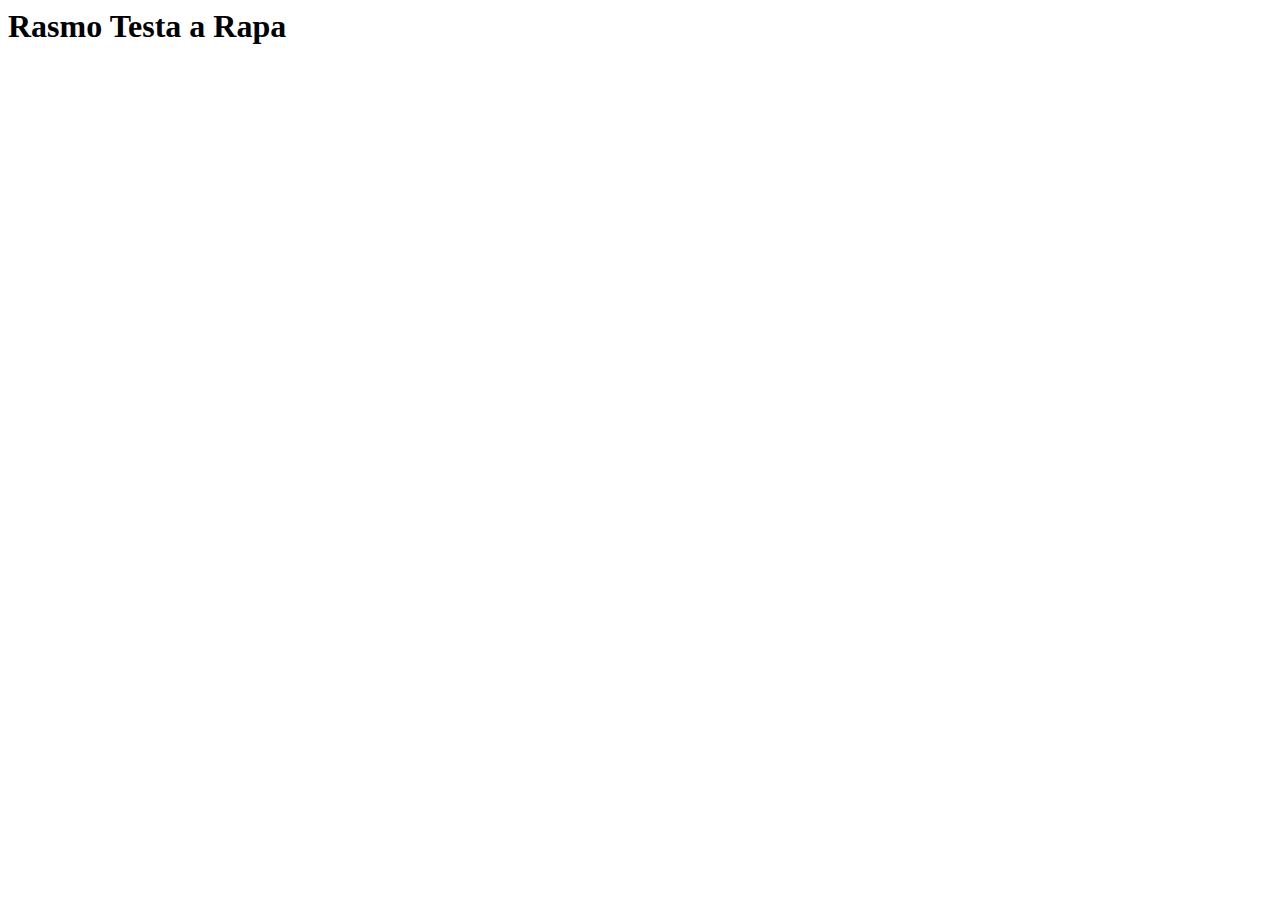
==== index.html @ d483076b "vediamo" ====
<html>
    <head>
        <title>Licenze RF-Corporation</title>
        <link.href ="ab.css" rel="stylesheet">
    </head>
    <body>
        <h1 class="Titolo">Rasmo Testa a Rapa</h1>
    </body>
</html>
---- ab.css ----
.Titolo{
    color:firebrick;
    font-family:'Lucida Sans';
    text-align:center;
}
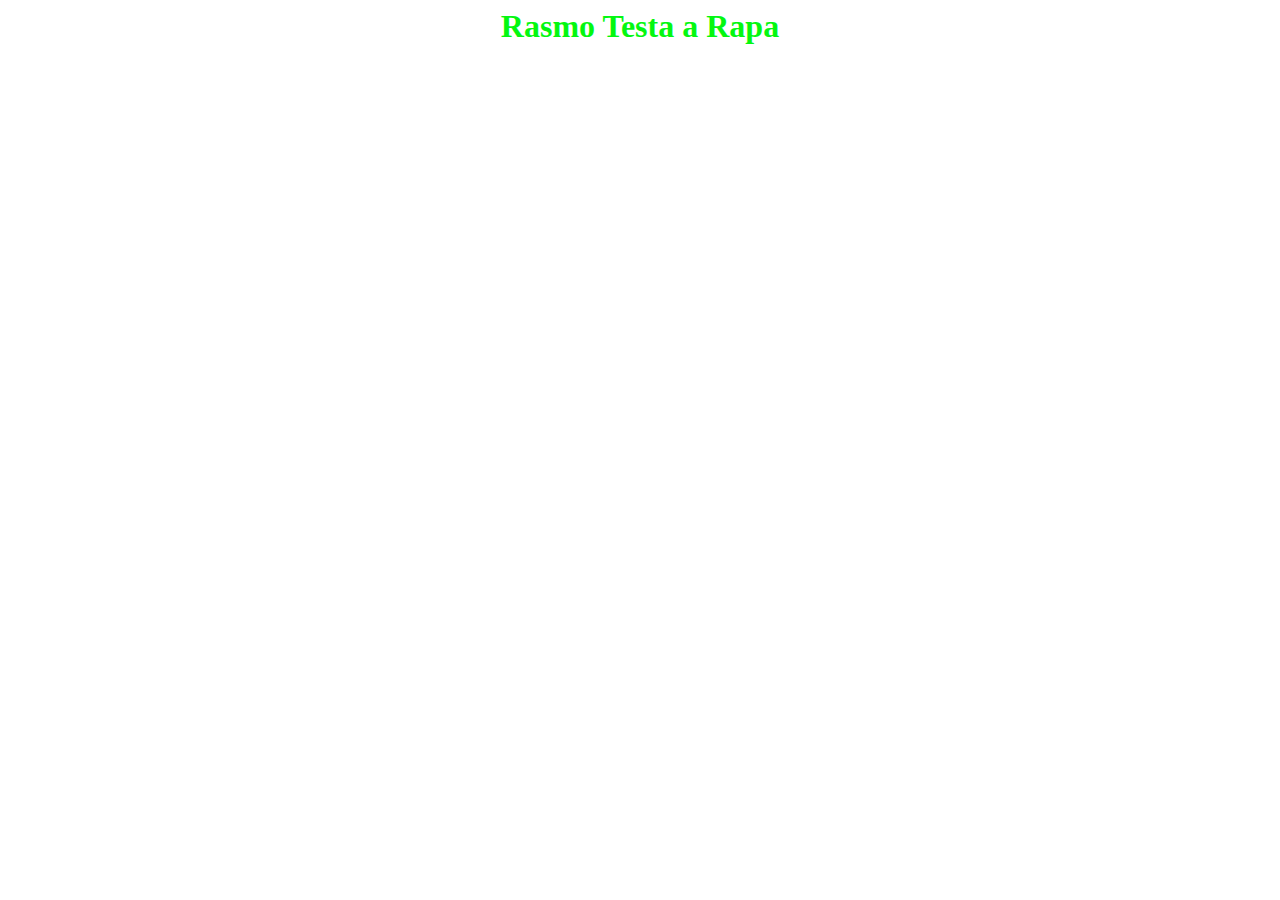
==== commit 5fa79e68: "colori iniziali" ====
--- a/index.html
+++ b/index.html
@@ -1,9 +1,9 @@
 <html>
     <head>
         <title>Licenze RF-Corporation</title>
-        <link.href ="ab.css" rel="stylesheet">
+        <link href="ab.css" rel="stylesheet">
     </head>
     <body>
-        <h1 class="Titolo">Rasmo Testa a Rapa</h1>
+        <h1 class="titolo">Rasmo Testa a Rapa</h1>
     </body>
 </html>--- a/ab.css
+++ b/ab.css
@@ -1,5 +1,5 @@
-.Titolo{
-    color:firebrick;
-    font-family:'Lucida Sans';
-    text-align:center;
+.titolo{
+    color:rgb(4, 247, 16);
+    font-family: 'Franklin Gothic Medium';
+    text-align: center;
 }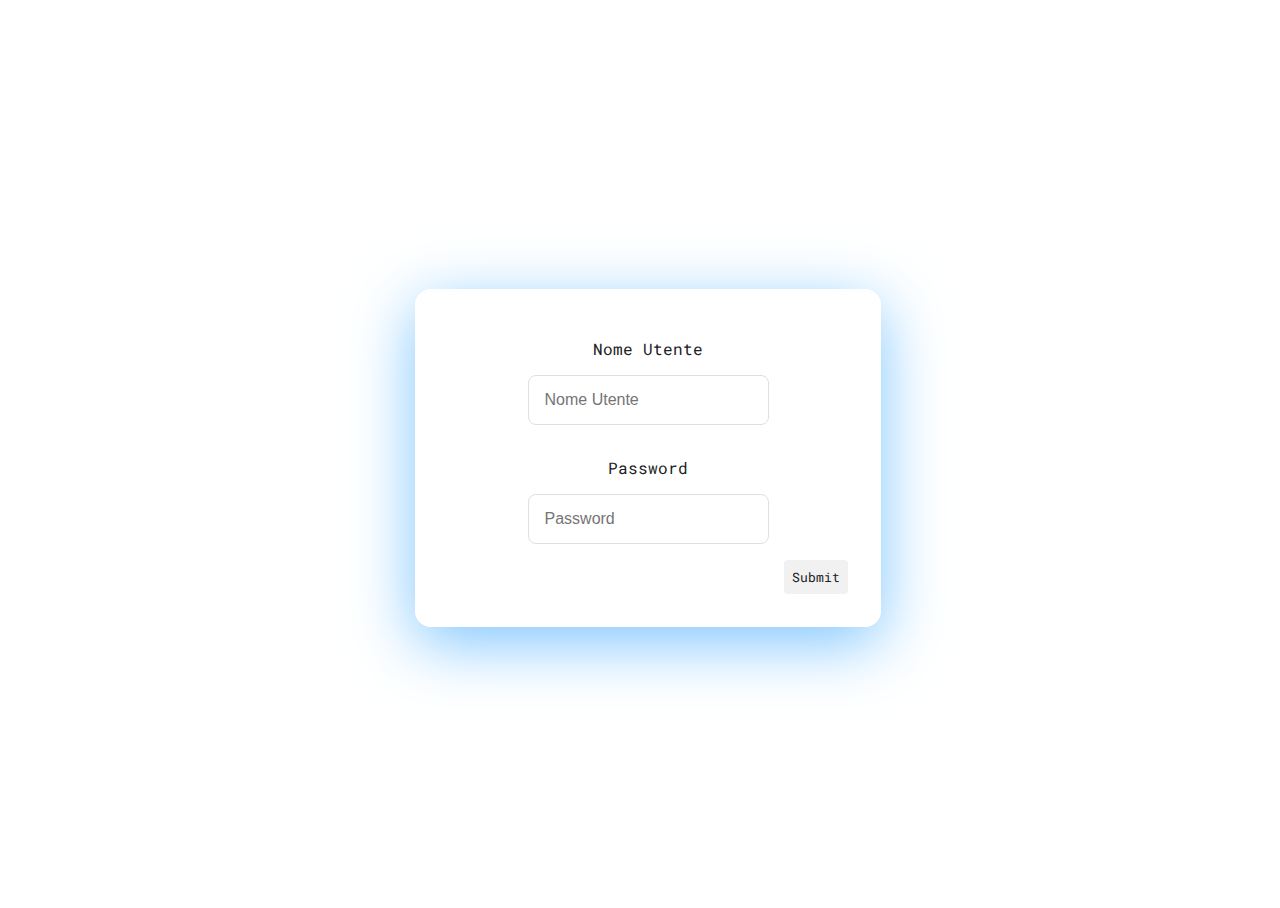
==== commit 689a55f5: "login" ====
--- a/index.html
+++ b/index.html
@@ -1,9 +1,27 @@
-<html>
-    <head>
-        <title>Licenze RF-Corporation</title>
-        <link href="ab.css" rel="stylesheet">
-    </head>
-    <body>
-        <h1 class="titolo">Rasmo Testa a Rapa</h1>
-    </body>
+<!DOCTYPE html>
+<head>
+    <title>Login</title>
+    <link rel="stylesheet" href="css/login.css">
+</head>
+<body>
+    <!-- 'action =' usato per definire l'azione da eseguire legata ad un altra pagina-->
+    <form action ="homepage.html" class="login">
+        <div>
+            <label for="nome">Nome Utente</label>
+            <input type="nome" name = "nome" placeholder="Nome Utente" required>
+        </div>
+
+        <div>
+            <label for="password">Password</label>
+            <input type="password" value=""  name="password"  placeholder="Password" id="password" required>
+        </div>
+
+
+            <input type="submit"></input>
+
+    </form>
+
+    
+
+</body>
 </html>--- a/css/login.css
+++ b/css/login.css
@@ -0,0 +1,81 @@
+@import url(root.css);
+@import url(https://fonts.googleapis.com/css2?family=Roboto+Mono:ital,wght@0,100..700;1,100..700&display=swap);
+
+body {
+  font-family: "Roboto Mono", sans-serif;
+  color: var(--text);
+
+  position: absolute;
+  display: flex;
+  flex-direction: column;
+  align-items: center;
+  justify-content: center;
+
+  top: 0;
+  left: 0;
+  height: 100%;
+  width: 100%;
+}
+
+form.login {
+  border: 1px solid var(--border-form);
+  border-radius: 16px;
+
+  display: flex;
+  flex-direction: column;
+  align-items: center;
+
+  padding: 32px;
+
+  width: 400px;
+
+  box-shadow: 0px 16px 64px var(--input-focus);
+}
+
+form.login > div:not(.registration) {
+  display: flex;
+  flex-direction: column;
+  align-items: center;
+
+  border: none;
+
+  padding: 16px;
+  gap: 16px;
+}
+
+form.login > div > input {
+  border: 1px solid var(--border-input);
+  border-radius: 8px;
+
+  height: 16px;
+  width: auto;
+
+  padding: 16px;
+
+  font-size: 16px;
+}
+
+form.login > div > input:focus {
+  border: 1px solid var(--input-focus);
+  outline: none;
+}
+
+form.login > input:hover {
+  background-color: var(--input-focus);
+}
+
+form.login > input {
+  font-family: "Roboto Mono", sans-serif;
+  background-color: var(--background-button);
+  color: var(--text);
+
+  padding: 8px;
+
+  border: none;
+  border-radius: 4px;
+
+  width: fit-content;
+  margin-left: auto;
+}
+
+
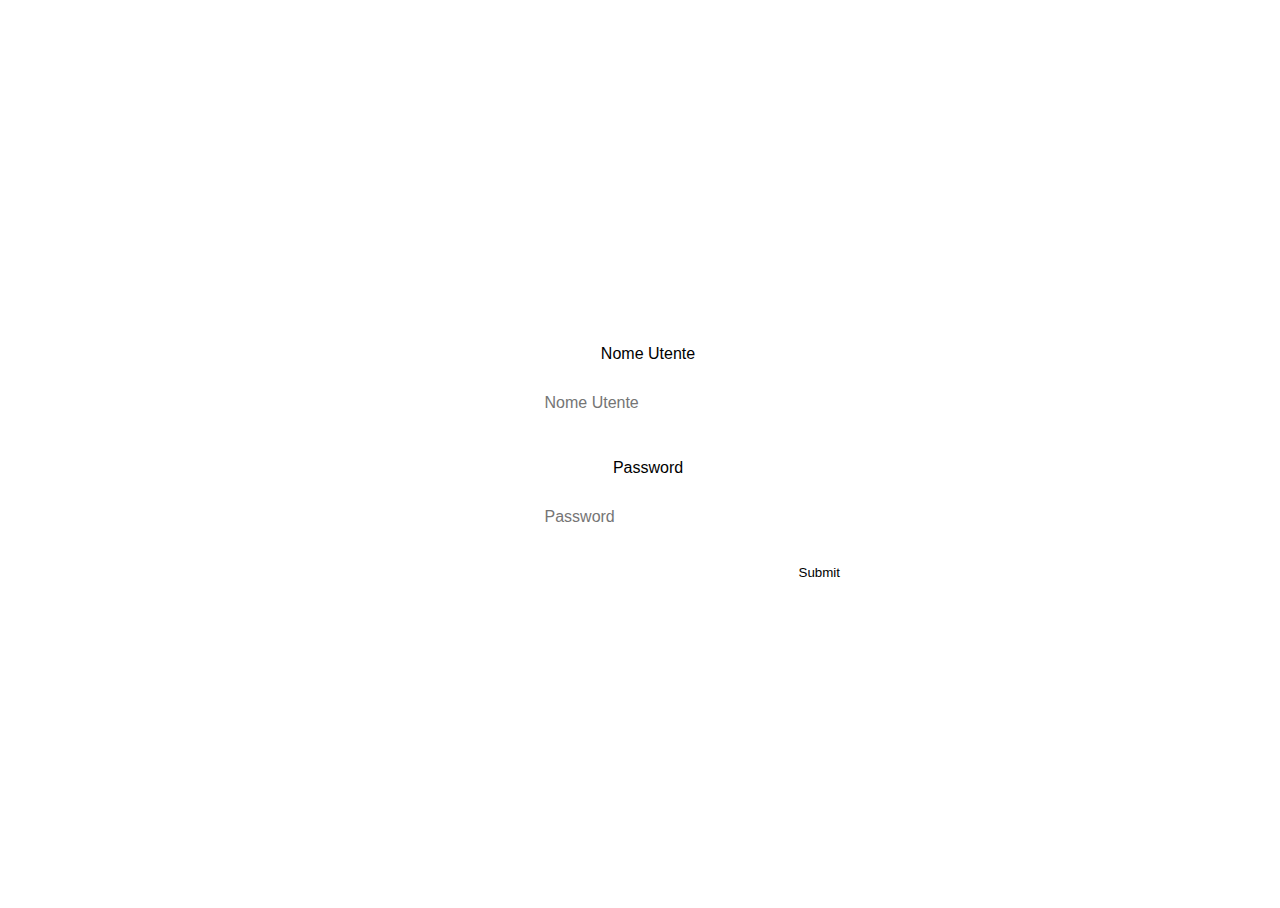
==== commit 7d643fb8: "a" ====
--- a/index.html
+++ b/index.html
@@ -1,11 +1,11 @@
 <!DOCTYPE html>
 <head>
     <title>Login</title>
-    <link rel="stylesheet" href="css/login.css">
+    <link rel="stylesheet" href="login.css">
 </head>
 <body>
     <!-- 'action =' usato per definire l'azione da eseguire legata ad un altra pagina-->
-    <form action ="homepage.html" class="login">
+    <form action ="home.html" class="login">
         <div>
             <label for="nome">Nome Utente</label>
             <input type="nome" name = "nome" placeholder="Nome Utente" required>
--- a/login.css
+++ b/login.css
@@ -0,0 +1,81 @@
+@import url(root.css);
+@import url('https://fonts.googleapis.com/css2?family=Roboto:wght@500&display=swap');
+
+body {
+  font-family: "Roboto Mono", sans-serif;
+  color: var(--text);
+
+  position: absolute;
+  display: flex;
+  flex-direction: column;
+  align-items: center;
+  justify-content: center;
+
+  top: 0;
+  left: 0;
+  height: 100%;
+  width: 100%;
+}
+
+form.login {
+  border: 1px solid var(--border-form);
+  border-radius: 16px;
+
+  display: flex;
+  flex-direction: column;
+  align-items: center;
+
+  padding: 32px;
+
+  width: 400px;
+
+  box-shadow: 0px 16px 64px var(--input-focus);
+}
+
+form.login > div:not(.registration) {
+  display: flex;
+  flex-direction: column;
+  align-items: center;
+
+  border: none;
+
+  padding: 16px;
+  gap: 16px;
+}
+
+form.login > div > input {
+  border: 1px solid var(--border-input);
+  border-radius: 8px;
+
+  height: 16px;
+  width: auto;
+
+  padding: 16px;
+
+  font-size: 16px;
+}
+
+form.login > div > input:focus {
+  border: 1px solid var(--input-focus);
+  outline: none;
+}
+
+form.login > input:hover {
+  background-color: var(--input-focus);
+}
+
+form.login > input {
+  font-family: "Roboto Mono", sans-serif;
+  background-color: var(--background-button);
+  color: var(--text);
+
+  padding: 8px;
+
+  border: none;
+  border-radius: 4px;
+
+  width: fit-content;
+  margin-left: auto;
+}
+
+
